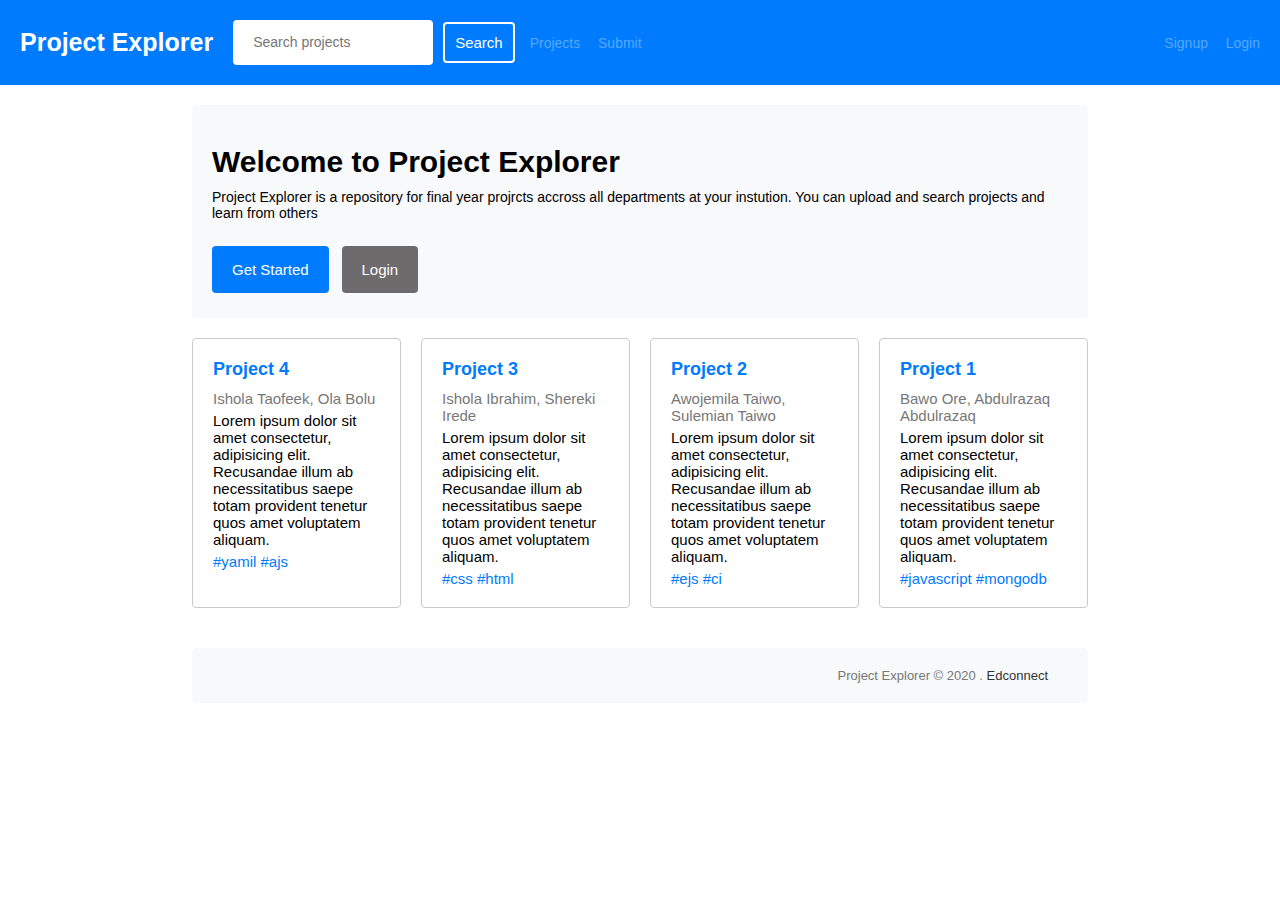
==== app/public/project-explorer/index.html @ 329028b2 "Styled HTML pages for Project Explorer" ====
<!DOCTYPE html>
<html>
    <head>
        <link rel="stylesheet" href="css/style.css">
    </head>
    <body>


        <nav class="nav">
            <h1 class="nav-header white-txt">Project Explorer</h1>

            <form action="#" class="search">
                <input type="text" class="search-input" placeholder="Search projects">
            </form>

            <a href="#" class="search-btn">Search</a>

            <ul class="nav-list">
                <li><a class="nav-link blue-txt" href="search.html">Projects</a></li>
                <li><a class="nav-link blue-txt" href="createproject.html">Submit</a></li>
            </ul>


            <ul class="nav-list right">
                <li><a class="nav-link blue-txt" href="register.html">Signup</a></li>
                <li><a class="nav-link blue-txt" href="login.html">Login</a></li>
            </ul>

        </nav>


        <div class="container container-2">
            <div class="hero">
                <h2 class="heading-2 margin-mid-b">Welcome to Project Explorer</h2>
                <p>Project Explorer is a repository for final year projrcts accross all departments at your instution. You can upload and search projects and learn from others</p>
                
                <a href="#" class="link-btn blue-btn">Get Started</a>
                <a href="#" class="link-btn grey-btn">Login</a>
            </div>
            
            <div class="gallery">

                <div class="item">
                    <h3>Project 4</h3>
                    <p id="name">Ishola Taofeek, Ola Bolu</p>
                    <p id="under">Lorem ipsum dolor sit amet consectetur, adipisicing elit. Recusandae illum ab necessitatibus saepe totam provident tenetur quos amet voluptatem aliquam.</p>
                    <p id='tags'>#yamil   #ajs</p>
                </div>

                <div class="item">
                    <h3>Project 3</h3>
                    <p id="name">Ishola Ibrahim, Shereki Irede</p>
                    <p id="under">Lorem ipsum dolor sit amet consectetur, adipisicing elit. Recusandae illum ab
                        necessitatibus saepe totam provident tenetur quos amet voluptatem aliquam.</p>
                    <p id='tags'>#css #html</p>
                </div>

                <div class="item">
                    <h3>Project 2</h3>
                    <p id="name">Awojemila Taiwo, Sulemian Taiwo</p>
                    <p id="under">Lorem ipsum dolor sit amet consectetur, adipisicing elit. Recusandae illum ab
                        necessitatibus saepe totam provident tenetur quos amet voluptatem aliquam.</p>
                    <p id='tags'>#ejs #ci</p>
                </div>

                <div class="item">
                    <h3>Project 1</h3>
                    <p id="name">Bawo Ore, Abdulrazaq Abdulrazaq</p>
                    <p id="under">Lorem ipsum dolor sit amet consectetur, adipisicing elit. Recusandae illum ab
                        necessitatibus saepe totam provident tenetur quos amet voluptatem aliquam.</p>
                    <p id='tags'>#javascript #mongodb</p>
                </div>

            </div>

            <footer class="main-footer">
                <div class="">
                    <span>Project Explorer &copy; 2020 . </span>
                    <span class="bold">Edconnect</span>
                </div>
            </footer>
            
        </div>

        
    </body>

</html>
---- app/public/project-explorer/css/style.css ----
*,
*::before,
*::after {
    margin: 0;
    padding: 0;
    box-sizing: inherit;
}

html {
    box-sizing: border-box;
    font-size: 62.5%;
}

body {
    font-family: sans-serif;
    font-weight: 400;
    text-rendering: optimizeLegibility;
    
}

.nav {
    display: flex;
    padding: 2rem;
    align-items: center;
    background-color: #007bfe;
}

.search {
    font-family: inherit;
    font-size: inherit;
}

.search-input {
    padding: 1.5rem 2rem;
    border-radius: 4px;
    border: none;
    width: 20rem;
    transition: all .3s;
}

.search-input::placeholder {
    font-size: 1.4rem;
}

.search-input:focus {
    width: 30rem;
    outline: none;
}

.search-btn:link,
.search-btn:visited {
    padding: 1rem 1rem;
    background-color: #007bfe;
    color: #fff;
    border: 2px solid #fff;
    margin-left: 1rem;
    border-radius: 4px;
    font-size: 1.5rem;
    text-decoration: none;
}

.link-btn:link,
.link-btn:visited {
    padding: 1.5rem 2rem;
    color: #fff;
    margin-right: 1rem;
    border-radius: 4px;
    font-size: 1.5rem;
    text-decoration: none;
}

.blue-btn {
    background-color: #007bfe;
}

.grey-btn {
    background-color: #6d6b6b;
}

.white-txt {
    color: #fff;
}

.nav-header {
    font-size: 2.5rem;
    margin-right: 2rem;
}

.nav-header-2 {
    font-size: 1.5rem;
    margin-right: 2rem;
    opacity: .5;
    font-weight: 200;
}

.nav-list {
    list-style: none;
}

.nav-list li {
    display: inline-block;
    margin-left: 1.5rem;
}

.nav-link:link,
.nav-link:visited {
    font-size: 1.4rem;
    text-decoration: none;
    transition: all .2s;
}

.nav-link:hover,
.nav-link:active {
    opacity: .7;
}

.container {
    margin: 0 auto;
    display: grid;
    align-content: center;
    justify-content: center;

    margin-top: 10rem; 
}

.container-2 {
    margin-top: 4rem;
    width: 70%;
    margin: 0 auto;
    margin-top: 2rem;
}


.heading-2 {
    font-size: 3rem;
    margin-bottom: 2rem;
}

#name{
    color: #777;
    font-size: 15px;
    padding-bottom: 5px;
}

#under {
    padding-bottom: 5px;
    font-size: 15px;
}

#tags{
    color: #007bfe;
    font-size: 15px;
}

.login-form {
    display: flex;
    flex-direction: column;
    width: 40vw;
    font-family: inherit;
    margin-bottom: 4rem;

}

.form-group {
    display: flex;
    flex-direction: column;
    margin-bottom: 2rem;
    margin-right: 2rem;
    flex: 1;
}

.form-group-2 {
    flex: 2;
}

.form-group label {
    font-size: 1.5rem;
    margin-bottom: 1rem;
    font-weight: 600;
}

.form-group input, select {
    padding: 1rem;
}

.btn {
    align-self: start;
    padding: 1rem;
    color: #fff;
    background-color: #007bfe;
    border: none;
    border-radius: 3px;
    margin-right: .5rem;
}

.btn-2 {
    padding: 1rem;
    color: #fff;
    background-color: #2980b9;
    border: none;
    border-radius: 3px;
}

.two-row {
    display: flex;
}

.margin-mid-b {
    margin-bottom: 1rem;
}

.margin-mid-t {
    margin-top: 2rem;
}

.hero {
    background-color: #f8f9fa;
    border-radius: 4px;
    padding: 4rem 2rem;
    margin-bottom: 2rem;
}

.hero p {
    font-size: 1.4rem;
    margin-bottom: 4rem;
}

.gallery {
    display: grid;
    grid-template-columns: repeat(4, 1fr);
    grid-gap: 2rem;
}

.item {
    border: 1px solid rgb(202, 202, 202);
    padding: 2rem;
    border-radius: 4px;
}

.item h3 {
    font-size: 1.8rem;
    margin-bottom: 1rem;
    color: #007bfe;
}

.item ul {
    font-size: 1.3rem;
    list-style: none;
}

.project-info {
    margin-bottom: 4rem;
}

.project-info ul {
    display: flex;
    list-style: none;
    font-size: 1.4rem;
    justify-content: space-between;

}

#abstract {
    height: 15rem;
}

.username {
    display: flex;
    align-items: baseline;
}

.username p {
    font-size: 1.4rem;
    margin-left: 1rem;
}

.change {
    margin-bottom: 2rem;
    font-size: 1.4rem;
}

.main-footer {
    background-color: #f8f9fa;
    border-radius: 4px;
    padding: 2rem 4rem;
    margin-top: 4rem;
    display: flex;
    color: #777;
    font-size: 1.3rem;
}

.main-footer div {
    margin-left: auto;
}


.bold {
    color: #333;
}

.right {
    margin-left: auto;
}

.search-bar {
    display: flex;
    align-items: center;
    justify-content: center;

    background-color: #f8f9fa;
    border-radius: 4px;
    padding: 2rem 1rem;
    margin-bottom: 6rem;
}

.search-bar-form {
    display: flex;
    align-items: center;
    justify-content: center;
    margin-right: 1rem;
}


.search-bar-input {
    padding: 1.5rem 2rem;
    border-radius: 4px;
    border: 2px solid #ced3da;
    margin-right: 1rem;
    width: 80rem;
}

.select-label {
    font-family: inherit;
    font-size: 1.2rem;
    background-color: rgb(241, 241, 241);
    border: 2px solid #ced3da;
    padding: 0.8rem 0.8rem;
    border-radius: 4px;
    border-top-right-radius: 0;
    border-bottom-right-radius: 0;
}

#box-search {
    margin-left: -.3rem;
    border: 2px solid #ced3da;
    padding: 1.3rem 1.3rem;
    border-radius: 4px;
    border-top-left-radius: 0;
    border-bottom-left-radius: 0;
}

.heading-3 {
    font-size: 2rem;
    margin-bottom: 2rem;
}

.container-4 {
    width: 60%;
    margin: 0 auto;
    margin-top: 4rem;
}

.container-3 {
    margin: 0 auto;
    width: 80%;
    margin-top: 10rem;
}

.heading-bottom-border {
    padding-bottom: 2rem;
    border-bottom: 1px solid #ced3da;
}


.table {
    display: grid;
    grid-template-columns: repeat(2, 1fr);
    grid-gap: 4rem;
}

.content {
    font-size: 1.4rem;
    
}

.table-2 {
    display: grid;
    grid-template-rows: repeat(4, 1fr);
    margin-bottom: 2rem;
}

.table-2 div {
    padding: 2rem 1rem;
    border: 1px solid #ced3da;
}

.author, .file {
    background-color: rgb(241, 241, 241);
    font-weight: bold;
}

.tag {
    background-color: rgb(241, 241, 241);
    color: #007bfe;
}

.table-3 {
    display: grid;
    grid-template-rows: repeat(2, 1fr);
}

.table-3 div {
    padding: 2rem 1rem;
    border: 1px solid #ced3da;
}

.status {
    text-align: center;
    
}

.blue-txt {
    color: #56a8ff;
}

.file-bar-input {
    padding: 1.5rem 2rem;
    border-radius: 4px;
    border: 2px solid #ced3da;
    width: 80rem;
}

#file-search {
    margin-left: -.3rem;
    border: 2px solid #ced3da;
    padding: 1.5rem 2rem;
    border-radius: 4px;
    border-top-left-radius: 0;
    border-bottom-left-radius: 0;
}
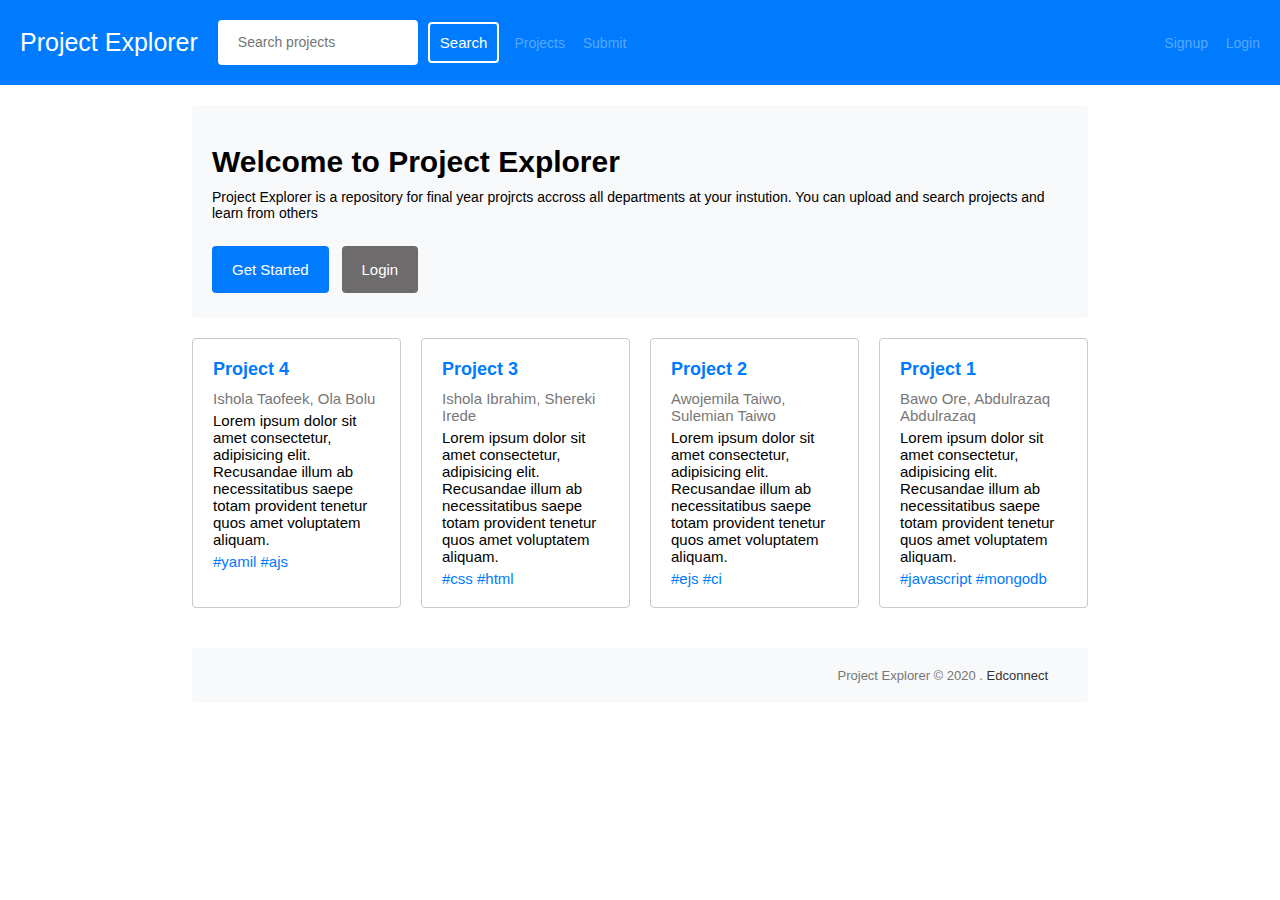
==== commit c0b4f22f: "Styled HTML pages for Project Explorer" ====
--- a/app/public/project-explorer/index.html
+++ b/app/public/project-explorer/index.html
@@ -7,7 +7,7 @@
 
 
         <nav class="nav">
-            <h1 class="nav-header white-txt">Project Explorer</h1>
+             <a class="nav-header white-txt" href="index.html">Project Explorer</a>
 
             <form action="#" class="search">
                 <input type="text" class="search-input" placeholder="Search projects">
--- a/app/public/project-explorer/css/style.css
+++ b/app/public/project-explorer/css/style.css
@@ -84,6 +84,7 @@
 .nav-header {
     font-size: 2.5rem;
     margin-right: 2rem;
+    text-decoration: none;
 }
 
 .nav-header-2 {
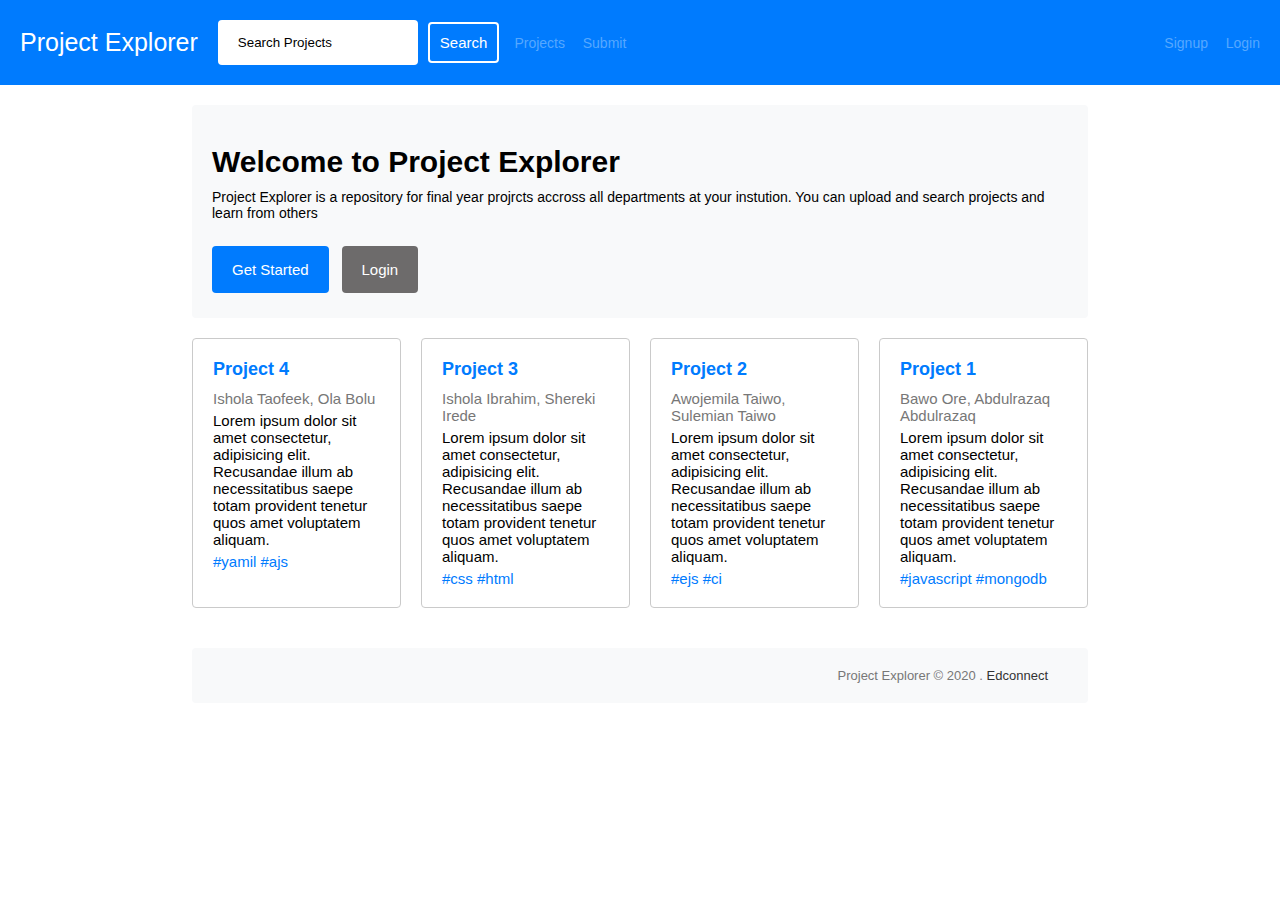
==== commit f3f29955: "Styled HTML pages for Project Explorer" ====
--- a/app/public/project-explorer/index.html
+++ b/app/public/project-explorer/index.html
@@ -10,7 +10,7 @@
              <a class="nav-header white-txt" href="index.html">Project Explorer</a>
 
             <form action="#" class="search">
-                <input type="text" class="search-input" placeholder="Search projects">
+                <input type="text" class="search-input" placeholder="Search Projects" value="Search Projects">
             </form>
 
             <a href="#" class="search-btn">Search</a>
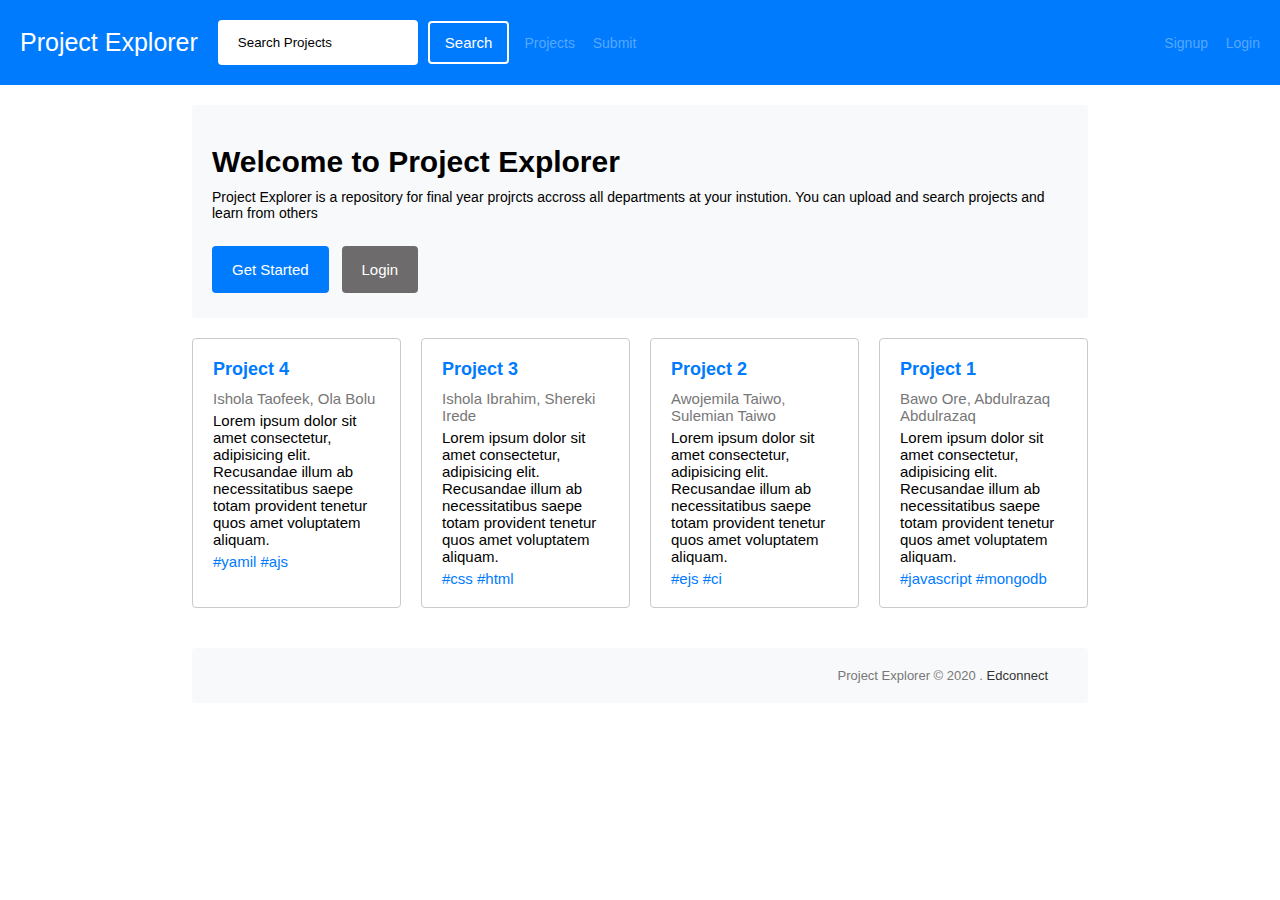
==== commit 837903d2: "Styled HTML pages for Project Explorer" ====
--- a/app/public/project-explorer/index.html
+++ b/app/public/project-explorer/index.html
@@ -1,7 +1,7 @@
 <!DOCTYPE html>
 <html>
     <head>
-        <link rel="stylesheet" href="css/style.css">
+        <link rel="stylesheet" type="text/css" href="css/style.css">
     </head>
     <body>
 
@@ -13,7 +13,7 @@
                 <input type="text" class="search-input" placeholder="Search Projects" value="Search Projects">
             </form>
 
-            <a href="#" class="search-btn">Search</a>
+           <input type="submit" class="button" value="Search">
 
             <ul class="nav-list">
                 <li><a class="nav-link blue-txt" href="search.html">Projects</a></li>
--- a/app/public/project-explorer/css/style.css
+++ b/app/public/project-explorer/css/style.css
@@ -47,15 +47,15 @@
     outline: none;
 }
 
-.search-btn:link,
-.search-btn:visited {
-    padding: 1rem 1rem;
+.button {
     background-color: #007bfe;
-    color: #fff;
     border: 2px solid #fff;
     margin-left: 1rem;
     border-radius: 4px;
     font-size: 1.5rem;
+    color: white;
+    padding: 11px 15px;
+    text-align: center;
     text-decoration: none;
 }
 
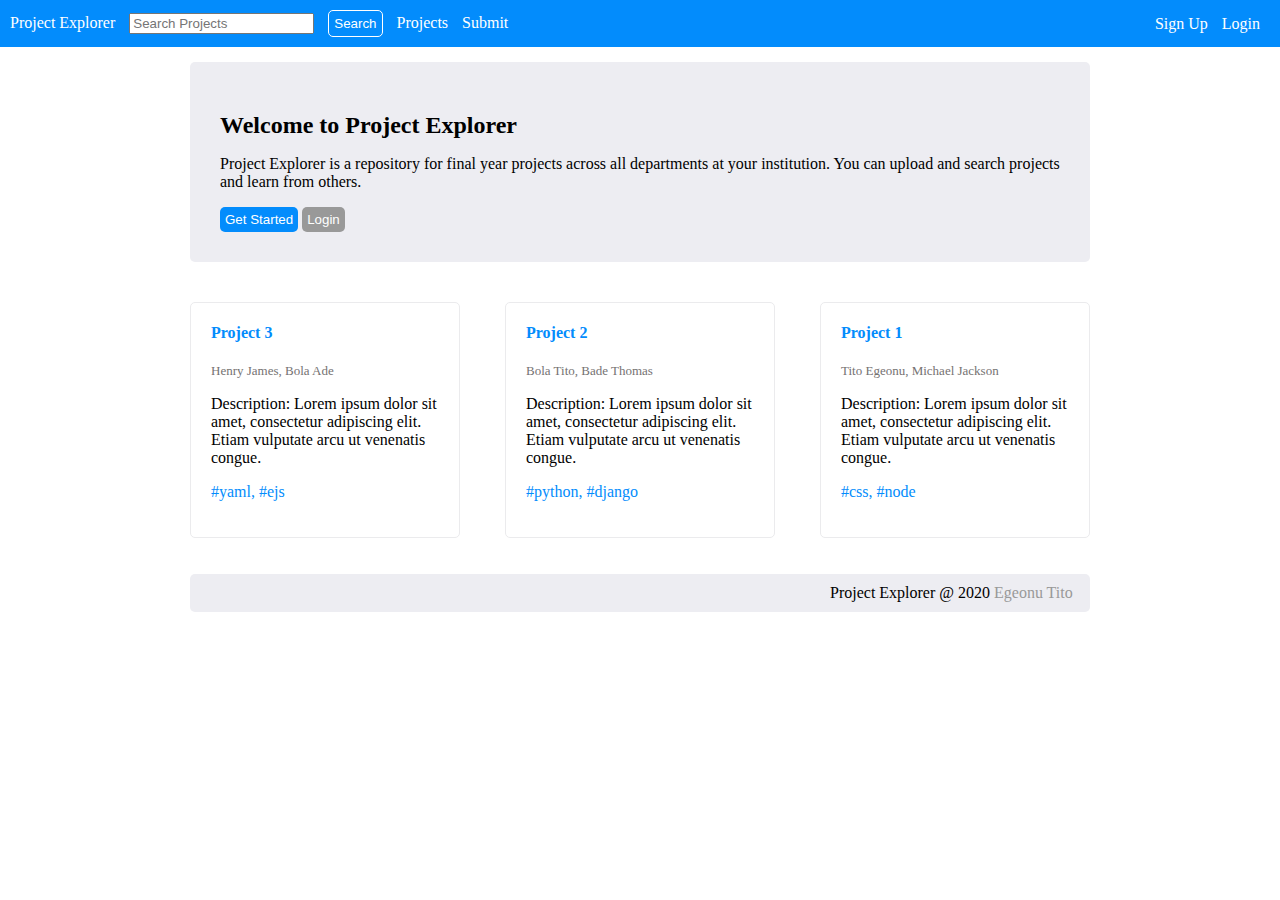
==== commit 02d692f0: "Styled HTML pages for Project Explorer" ====
--- a/app/public/project-explorer/index.html
+++ b/app/public/project-explorer/index.html
@@ -1,88 +1,80 @@
 <!DOCTYPE html>
 <html>
-    <head>
-        <link rel="stylesheet" type="text/css" href="css/style.css">
-    </head>
-    <body>
+<head>
+	<title>Home Page</title>
+	<link rel="stylesheet" href="css/style.css">
+
+</head>
+<body>
+	<nav>
+		<div class="nav-left">
+			<a href="index.html">Project Explorer</a> 
+
+			<input id="search_term" type="text" placeholder="Search Projects"/>
+			<button id="search-btn" class="btn-major" type="button">Search</button>
+
+			<a href="search.html">Projects</a> 
+			<a href="createProject.html">Submit</a> 
+		</div>
+
+		<div class="nav-right">
+			<a href="register.html">Sign Up</a>
+		
+			<a href="login.html">Login</a> 
+
+		</div>
+		
+	</nav>
+
+	<main class="main-home">
+		<section id="special-border">
+			<h2>Welcome to Project Explorer</h2>
+			<p>
+				Project Explorer is a repository for final year projects across all departments at your institution. You can upload and search projects and learn from others.
+			</p>
+			<button class="btn-major" type="button">Get Started</button>
+			<button class="btn-minor" type="button">Login</button>
+
+		</section>
+
+		<section class="project-list">
+			<div>
+				<h4> Project 3</h4>
+				<p id="authors">Henry James, Bola Ade</p>
+				<p>Description: Lorem ipsum dolor sit amet, consectetur adipiscing elit. Etiam vulputate arcu ut venenatis congue. </p>
+
+				<p id="tags">#yaml,     #ejs </p>
+
+				
+			</div>
+			
+			<div>
+				<h4> Project 2</h4>
+				<p id="authors">Bola Tito, Bade Thomas</p>
+				<p>Description: Lorem ipsum dolor sit amet, consectetur adipiscing elit. Etiam vulputate arcu ut venenatis congue. </p>
+
+				<p id="tags">#python,     #django </p>			
+			</div>
+			
+			<div>
+				<h4> Project 1</h4>
+				<p id="authors">Tito Egeonu, Michael Jackson</p>
+				<p>Description: Lorem ipsum dolor sit amet, consectetur adipiscing elit. Etiam vulputate arcu ut venenatis congue. </p>
+
+				<p id="tags">#css,     #node </p>
+			</div>
+			
+		</section>
 
 
-        <nav class="nav">
-             <a class="nav-header white-txt" href="index.html">Project Explorer</a>
-
-            <form action="#" class="search">
-                <input type="text" class="search-input" placeholder="Search Projects" value="Search Projects">
-            </form>
-
-           <input type="submit" class="button" value="Search">
-
-            <ul class="nav-list">
-                <li><a class="nav-link blue-txt" href="search.html">Projects</a></li>
-                <li><a class="nav-link blue-txt" href="createproject.html">Submit</a></li>
-            </ul>
 
 
-            <ul class="nav-list right">
-                <li><a class="nav-link blue-txt" href="register.html">Signup</a></li>
-                <li><a class="nav-link blue-txt" href="login.html">Login</a></li>
-            </ul>
+	</main>
 
-        </nav>
+	<footer>
+	  	<p>Project Explorer @ 2020 <a href="mailto:teetoegeonu@gmail.com">Egeonu Tito</a></p>
+	</footer>
 
-
-        <div class="container container-2">
-            <div class="hero">
-                <h2 class="heading-2 margin-mid-b">Welcome to Project Explorer</h2>
-                <p>Project Explorer is a repository for final year projrcts accross all departments at your instution. You can upload and search projects and learn from others</p>
-                
-                <a href="#" class="link-btn blue-btn">Get Started</a>
-                <a href="#" class="link-btn grey-btn">Login</a>
-            </div>
-            
-            <div class="gallery">
-
-                <div class="item">
-                    <h3>Project 4</h3>
-                    <p id="name">Ishola Taofeek, Ola Bolu</p>
-                    <p id="under">Lorem ipsum dolor sit amet consectetur, adipisicing elit. Recusandae illum ab necessitatibus saepe totam provident tenetur quos amet voluptatem aliquam.</p>
-                    <p id='tags'>#yamil   #ajs</p>
-                </div>
-
-                <div class="item">
-                    <h3>Project 3</h3>
-                    <p id="name">Ishola Ibrahim, Shereki Irede</p>
-                    <p id="under">Lorem ipsum dolor sit amet consectetur, adipisicing elit. Recusandae illum ab
-                        necessitatibus saepe totam provident tenetur quos amet voluptatem aliquam.</p>
-                    <p id='tags'>#css #html</p>
-                </div>
-
-                <div class="item">
-                    <h3>Project 2</h3>
-                    <p id="name">Awojemila Taiwo, Sulemian Taiwo</p>
-                    <p id="under">Lorem ipsum dolor sit amet consectetur, adipisicing elit. Recusandae illum ab
-                        necessitatibus saepe totam provident tenetur quos amet voluptatem aliquam.</p>
-                    <p id='tags'>#ejs #ci</p>
-                </div>
-
-                <div class="item">
-                    <h3>Project 1</h3>
-                    <p id="name">Bawo Ore, Abdulrazaq Abdulrazaq</p>
-                    <p id="under">Lorem ipsum dolor sit amet consectetur, adipisicing elit. Recusandae illum ab
-                        necessitatibus saepe totam provident tenetur quos amet voluptatem aliquam.</p>
-                    <p id='tags'>#javascript #mongodb</p>
-                </div>
-
-            </div>
-
-            <footer class="main-footer">
-                <div class="">
-                    <span>Project Explorer &copy; 2020 . </span>
-                    <span class="bold">Edconnect</span>
-                </div>
-            </footer>
-            
-        </div>
-
-        
-    </body>
-
+	
+</body>
 </html>--- a/app/public/project-explorer/css/style.css
+++ b/app/public/project-explorer/css/style.css
@@ -1,441 +1,370 @@
-*,
-*::before,
-*::after {
-    margin: 0;
-    padding: 0;
-    box-sizing: inherit;
-}
-
-html {
-    box-sizing: border-box;
-    font-size: 62.5%;
-}
-
 body {
-    font-family: sans-serif;
-    font-weight: 400;
-    text-rendering: optimizeLegibility;
-    
-}
-
-.nav {
-    display: flex;
-    padding: 2rem;
-    align-items: center;
-    background-color: #007bfe;
-}
-
-.search {
-    font-family: inherit;
-    font-size: inherit;
-}
-
-.search-input {
-    padding: 1.5rem 2rem;
-    border-radius: 4px;
-    border: none;
-    width: 20rem;
-    transition: all .3s;
-}
-
-.search-input::placeholder {
-    font-size: 1.4rem;
-}
-
-.search-input:focus {
-    width: 30rem;
-    outline: none;
-}
-
-.button {
-    background-color: #007bfe;
-    border: 2px solid #fff;
-    margin-left: 1rem;
-    border-radius: 4px;
-    font-size: 1.5rem;
-    color: white;
-    padding: 11px 15px;
-    text-align: center;
-    text-decoration: none;
-}
-
-.link-btn:link,
-.link-btn:visited {
-    padding: 1.5rem 2rem;
-    color: #fff;
-    margin-right: 1rem;
-    border-radius: 4px;
-    font-size: 1.5rem;
-    text-decoration: none;
-}
-
-.blue-btn {
-    background-color: #007bfe;
-}
-
-.grey-btn {
-    background-color: #6d6b6b;
-}
-
-.white-txt {
-    color: #fff;
-}
-
-.nav-header {
-    font-size: 2.5rem;
-    margin-right: 2rem;
-    text-decoration: none;
-}
-
-.nav-header-2 {
-    font-size: 1.5rem;
-    margin-right: 2rem;
-    opacity: .5;
-    font-weight: 200;
-}
-
-.nav-list {
-    list-style: none;
-}
-
-.nav-list li {
-    display: inline-block;
-    margin-left: 1.5rem;
-}
-
-.nav-link:link,
-.nav-link:visited {
-    font-size: 1.4rem;
-    text-decoration: none;
-    transition: all .2s;
-}
-
-.nav-link:hover,
-.nav-link:active {
-    opacity: .7;
+	margin-top: 0px;
+	margin-left: 0px;
+	margin-right: 0px;
+}
+
+nav {
+	padding: 10px;
+	background-color: rgb(3, 140, 252);
+	display: flex;
+	align-items: center;
+
+}
+
+nav a {
+	color: white;
+	text-decoration: none;
+	margin-right: 10px;
+}
+
+nav input {
+	margin-right: 10px;
+}
+
+nav button {
+	margin-right: 10px;
+}
+
+nav span{
+	color: white;
+	margin-right: 20px;
+}
+
+footer {
+	background-color: rgb(237, 237, 242);
+	border-radius: 5px;
+	max-width: 900px;
+	margin: auto;
+}
+
+footer p {
+	margin-left: 70%;
+	padding: 10px;
+}
+
+footer a {
+	text-decoration: none;
+	color: rgb(153, 153, 153);
+}
+
+
+h4 {
+	color: rgb(3, 140, 252);
+}
+
+h3 {
+	margin-bottom: 10px;
+}
+
+h2 {
+	margin-bottom: 0px;
+}
+
+.profile-header {
+	border:none;
+}
+
+.search-header {
+	border:none;
+}
+
+.project-header {
+	border:none;
+}
+
+header { 
+	border-bottom: 1px solid rgb(237, 237, 242);
+	margin-bottom: 20px;
+}
+
+header > h2 { 
+	display: inline-block; 
+}
+
+header > h3 { 
+	display: inline-block; 
+	margin-bottom: 0px;
+}
+
+header span { 
+	margin-left: 10px; 
+	color:rgb(153, 153, 153);
+
+}
+
+section {
+	margin-bottom: 30px;
+}
+
+
+.nav-left {
+	flex: 0.7;
+}
+
+.nav-right {
+	flex: 0.3;
+	justify-content: flex-end;
+	text-align: right;
+}
+
+.main-home {
+	max-width: 900px;
+	margin: auto;
+}
+
+.main-login {
+	max-width: 500px;
+	margin: auto;
+}
+
+.main-create-project {
+	max-width: 500px;
+	margin: auto;
+}
+
+.main-edit-project {
+	max-width: 900px;
+	margin: auto;
+}
+
+.main-view-project {
+	max-width: 900px;
+	margin: auto;
+}
+
+.main-register {
+	max-width: 700px;
+	margin: auto;
+}
+
+.main-profile {
+	max-width: 900px;
+	margin: auto;
+}
+
+.main-search {
+	max-width: 900px;
+	margin: auto;
+}
+
+#special-border {
+	background-color: rgb(237, 237, 242);
+	padding: 30px;
+	margin-top: 15px;
+	border-radius: 5px;
+
+}
+
+.btn-major {
+	color: white;
+	background-color: rgb(3, 140, 252);
+	border: none;
+	padding: 5px;
+	border-radius: 5px;
+}
+
+#search-btn {
+	border: 1px solid white;
+	border-radius: 5px;
+	padding: 5px;
+
+}
+
+#search-btn-larger {
+	height: 40px;
+	width: 60px;
+}
+
+.btn-minor {
+	color: white;
+	background-color: rgb(153, 153, 153);
+	border:none;
+	border-radius: 5px;
+	padding: 5px;
+}
+
+.project-list {
+	margin: 40px auto 0 auto;
+}
+
+.project-list > div {
+	flex-basis: 30%;
+	box-sizing: border-box;
+	border: 1px solid rgb(235, 235, 237);
+	padding: 20px;
+	padding-top: 0px;
+	margin-bottom: 20px;
+	border-radius: 5px;
+}
+
+.page-split {
+	margin: 40px auto 0 auto;
+}
+
+.page-split > div {
+	flex-basis: 48%;
+
+}
+
+.form-row {
+	padding: 10px 0;
+	display: flex;
+	justify-content: space-between
+}
+
+.form-row-label {
+	display: flex;
+}
+
+.form-row input {
+	flex: 1;	
+	margin-right: 10px;
+}
+
+
+.form-row select {
+	flex: 1;	
+	margin-right: 10px;
+
+}
+
+.form-row textarea {
+	flex: 1;	
+	margin-right: 10px;
+
+}
+
+.form-col {
+	flex: 1;
+	display: flex;
+}
+
+#tags {
+	color: rgb(3, 140, 252);
+}
+
+#authors {
+	color: rgb(117, 114, 114);
+	font-size: 13px;
+}
+
+.profile-sub-header {
+	display: flex;
+}
+
+.profile-sub-header div {
+	flex:1;
+}
+
+.form-width {
+	max-width: 700px;
+	margin: auto;
+}
+
+.search-row {
+	padding: 10px 0;
+	display: flex;
+}
+
+.search-row input {
+	flex: 1;
+	margin-right: 10px;
+}
+
+.search-row select {
+	flex: 1;
+	height: 100%;
+}
+
+.search-col-1 {
+	flex: 0.65;
+	display: flex;
+}
+
+.search-col-2 {
+	flex: 0.35;
+	display: flex;
 }
 
 .container {
-    margin: 0 auto;
-    display: grid;
-    align-content: center;
-    justify-content: center;
-
-    margin-top: 10rem; 
-}
-
-.container-2 {
-    margin-top: 4rem;
-    width: 70%;
-    margin: 0 auto;
-    margin-top: 2rem;
-}
-
-
-.heading-2 {
-    font-size: 3rem;
-    margin-bottom: 2rem;
-}
-
-#name{
-    color: #777;
-    font-size: 15px;
-    padding-bottom: 5px;
-}
-
-#under {
-    padding-bottom: 5px;
-    font-size: 15px;
-}
-
-#tags{
-    color: #007bfe;
-    font-size: 15px;
-}
-
-.login-form {
-    display: flex;
-    flex-direction: column;
-    width: 40vw;
-    font-family: inherit;
-    margin-bottom: 4rem;
-
-}
-
-.form-group {
-    display: flex;
-    flex-direction: column;
-    margin-bottom: 2rem;
-    margin-right: 2rem;
-    flex: 1;
-}
-
-.form-group-2 {
-    flex: 2;
-}
-
-.form-group label {
-    font-size: 1.5rem;
-    margin-bottom: 1rem;
-    font-weight: 600;
-}
-
-.form-group input, select {
-    padding: 1rem;
-}
-
-.btn {
-    align-self: start;
-    padding: 1rem;
-    color: #fff;
-    background-color: #007bfe;
-    border: none;
-    border-radius: 3px;
-    margin-right: .5rem;
-}
-
-.btn-2 {
-    padding: 1rem;
-    color: #fff;
-    background-color: #2980b9;
-    border: none;
-    border-radius: 3px;
-}
-
-.two-row {
-    display: flex;
-}
-
-.margin-mid-b {
-    margin-bottom: 1rem;
-}
-
-.margin-mid-t {
-    margin-top: 2rem;
-}
-
-.hero {
-    background-color: #f8f9fa;
-    border-radius: 4px;
-    padding: 4rem 2rem;
-    margin-bottom: 2rem;
-}
-
-.hero p {
-    font-size: 1.4rem;
-    margin-bottom: 4rem;
-}
-
-.gallery {
-    display: grid;
-    grid-template-columns: repeat(4, 1fr);
-    grid-gap: 2rem;
-}
-
-.item {
-    border: 1px solid rgb(202, 202, 202);
-    padding: 2rem;
-    border-radius: 4px;
-}
-
-.item h3 {
-    font-size: 1.8rem;
-    margin-bottom: 1rem;
-    color: #007bfe;
-}
-
-.item ul {
-    font-size: 1.3rem;
-    list-style: none;
-}
-
-.project-info {
-    margin-bottom: 4rem;
-}
-
-.project-info ul {
-    display: flex;
-    list-style: none;
-    font-size: 1.4rem;
-    justify-content: space-between;
-
-}
-
-#abstract {
-    height: 15rem;
-}
-
-.username {
-    display: flex;
-    align-items: baseline;
-}
-
-.username p {
-    font-size: 1.4rem;
-    margin-left: 1rem;
-}
-
-.change {
-    margin-bottom: 2rem;
-    font-size: 1.4rem;
-}
-
-.main-footer {
-    background-color: #f8f9fa;
-    border-radius: 4px;
-    padding: 2rem 4rem;
-    margin-top: 4rem;
-    display: flex;
-    color: #777;
-    font-size: 1.3rem;
-}
-
-.main-footer div {
-    margin-left: auto;
-}
-
-
-.bold {
-    color: #333;
-}
-
-.right {
-    margin-left: auto;
-}
-
-.search-bar {
-    display: flex;
-    align-items: center;
-    justify-content: center;
-
-    background-color: #f8f9fa;
-    border-radius: 4px;
-    padding: 2rem 1rem;
-    margin-bottom: 6rem;
-}
-
-.search-bar-form {
-    display: flex;
-    align-items: center;
-    justify-content: center;
-    margin-right: 1rem;
-}
-
-
-.search-bar-input {
-    padding: 1.5rem 2rem;
-    border-radius: 4px;
-    border: 2px solid #ced3da;
-    margin-right: 1rem;
-    width: 80rem;
-}
-
-.select-label {
-    font-family: inherit;
-    font-size: 1.2rem;
-    background-color: rgb(241, 241, 241);
-    border: 2px solid #ced3da;
-    padding: 0.8rem 0.8rem;
-    border-radius: 4px;
-    border-top-right-radius: 0;
-    border-bottom-right-radius: 0;
-}
-
-#box-search {
-    margin-left: -.3rem;
-    border: 2px solid #ced3da;
-    padding: 1.3rem 1.3rem;
-    border-radius: 4px;
-    border-top-left-radius: 0;
-    border-bottom-left-radius: 0;
-}
-
-.heading-3 {
-    font-size: 2rem;
-    margin-bottom: 2rem;
-}
-
-.container-4 {
-    width: 60%;
-    margin: 0 auto;
-    margin-top: 4rem;
-}
-
-.container-3 {
-    margin: 0 auto;
-    width: 80%;
-    margin-top: 10rem;
-}
-
-.heading-bottom-border {
-    padding-bottom: 2rem;
-    border-bottom: 1px solid #ced3da;
-}
-
-
-.table {
-    display: grid;
-    grid-template-columns: repeat(2, 1fr);
-    grid-gap: 4rem;
-}
-
-.content {
-    font-size: 1.4rem;
-    
-}
-
-.table-2 {
-    display: grid;
-    grid-template-rows: repeat(4, 1fr);
-    margin-bottom: 2rem;
-}
-
-.table-2 div {
-    padding: 2rem 1rem;
-    border: 1px solid #ced3da;
-}
-
-.author, .file {
-    background-color: rgb(241, 241, 241);
-    font-weight: bold;
-}
-
-.tag {
-    background-color: rgb(241, 241, 241);
-    color: #007bfe;
-}
-
-.table-3 {
-    display: grid;
-    grid-template-rows: repeat(2, 1fr);
-}
-
-.table-3 div {
-    padding: 2rem 1rem;
-    border: 1px solid #ced3da;
-}
-
-.status {
-    text-align: center;
-    
-}
-
-.blue-txt {
-    color: #56a8ff;
-}
-
-.file-bar-input {
-    padding: 1.5rem 2rem;
-    border-radius: 4px;
-    border: 2px solid #ced3da;
-    width: 80rem;
-}
-
-#file-search {
-    margin-left: -.3rem;
-    border: 2px solid #ced3da;
-    padding: 1.5rem 2rem;
-    border-radius: 4px;
-    border-top-left-radius: 0;
-    border-bottom-left-radius: 0;
-}+	border: 1px solid rgb(153, 153, 153);
+	display: flex;
+	margin-right: 10px;
+	border-radius: 5px;
+	height: 40px;
+}
+
+#search-criteria-label {
+	width: 70px;
+	border-right: 1px solid rgb(153, 153, 153);
+	padding: 10px;
+}
+
+.container > input {
+	flex: 0.8;
+}
+
+.container > button {
+	flex: 0.2;
+}
+
+#browse {
+	height: 23px;
+
+}
+
+.project-files {
+	border-top: 1px solid rgb(237, 237, 242);
+	margin-top: 10px;
+}
+
+.project-file-container {
+	border: 1px solid rgb(237, 237, 242);
+	border-radius: 5px;
+	margin-top: 10px;
+}
+
+.project-file-header {
+	background-color: rgb(237, 237, 242);
+	border-bottom: 1px solid rgb(153, 153, 153);
+	height: 20px;
+	padding: 10px;
+}
+
+.project-file-header h3 {
+	margin: 0px;
+}
+
+.project-file-footer {
+	background-color: rgb(237, 237, 242);
+	height: 10px;
+	padding: 10px;
+}
+
+.uploaded-files {
+	text-align: center;
+	padding: 30px;
+}
+
+.project-author-name {
+	border-bottom: 1px solid rgb(153, 153, 153);
+	padding: 10px;
+}
+
+
+@media (min-width: 900px) {
+	.project-list {
+		display: flex;
+		justify-content: space-between;
+	}
+
+	#project-btn {
+		margin-left: 60%;
+	}
+
+	.page-split {
+		display: flex;
+		justify-content: space-between;
+	}
+}
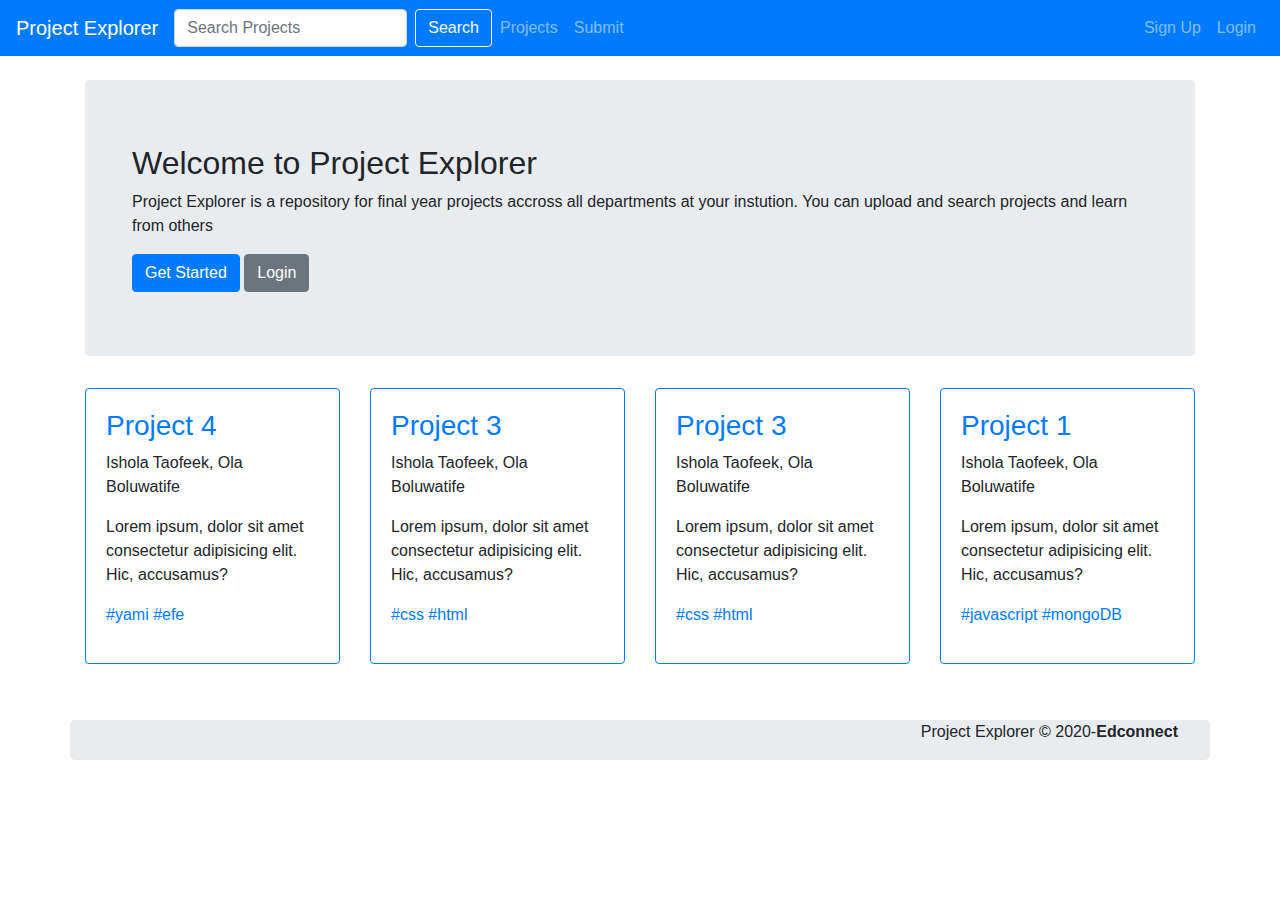
==== commit b91c92c4: "Styled HTML pages for Project Explorer in Bootstrap" ====
--- a/app/public/project-explorer/index.html
+++ b/app/public/project-explorer/index.html
@@ -1,80 +1,114 @@
 <!DOCTYPE html>
 <html>
-<head>
-	<title>Home Page</title>
-	<link rel="stylesheet" href="css/style.css">
+    <head>
+           <link rel="stylesheet" href="css/bootstrap.min.css">
+           <link rel="stylesheet" href="css/style.css">
+    </head>
+    <body>
+			<nav class="navbar navbar-expand-md navbar-dark navbar-static-top bg-primary">
+				<a class="navbar-brand" href="index.html">Project Explorer</a>
+				<button class="navbar-toggler" type="button" data-toggle="collapse" data-target="#navbarsExampleDefault"
+					aria-controls="navbarsExampleDefault" aria-expanded="false" aria-label="Toggle navigation">
+					<span class="navbar-toggler-icon"></span>
+				</button>
+			
+				<div class="collapse navbar-collapse" id="navbarsExampleDefault">
+					<form class="form-inline my-2 my-lg-0" name="prp">
+						<input id="search_term" class="form-control mr-sm-2" type="text" placeholder="Search Projects" />
+						<button id="search-btn" class="btn btn-outline-light my-2 my-sm-0" type="submit">Search</button>
+					</form>
+			
+					<ul class="navbar-nav mr-auto">
+						<li class="nav-item">
+							<a class="nav-link" href="search.html">Projects</a>
+						</li>
+						<li class="nav-item">
+							<a class="nav-link" href="createProject.html">Submit</a>
+						<li>
+					</ul>
+			
+					<ul class="navbar-nav float-right">
+						<li class="nav-item">
+							<a class="nav-link" href="register.html">Sign Up</a>
+						<li>
+						<li class="nav-item">
+							<a class="nav-link" href="login.html">Login</a>
+						<li>
+					</ul>
+				</div>
+			</nav>
+        
+            
+                <div id='main' class="container rounded mt-4">
+					<div class="jumbotron">
+                            <div class="container">
+                                <h2>Welcome to Project Explorer</h2>
+                                <p>Project Explorer is a repository for final year projects accross all departments at
+                                    your
+                                    instution. You can upload and search projects and learn from others</p>
+                                <button class="btn btn-primary" type="submit">Get Started</button>
+                                <button class="btn btn-secondary" type="submit">Login</button>
+                            </div>
+                        </div>
+                    </div>
+                </div>
+            
+        
 
-</head>
-<body>
-	<nav>
-		<div class="nav-left">
-			<a href="index.html">Project Explorer</a> 
+        
+            <div class="container mt-4">
+                <div class="row">
+                    <div class="col-md-3 col-sm-6">
+                        <div class="card text-center border-primary">
+                            <div class="card-body text-left">
+                                <h3 class="text-primary">Project 4</h3>
+                                <p>Ishola Taofeek, Ola Boluwatife</p>
+                                <p>Lorem ipsum, dolor sit amet consectetur adipisicing elit. Hic, accusamus?</p>
+                                <p class="text-primary">#yami #efe</p>
+                            </div>
+                        </div>
+                    </div>
+                    <div class="col-md-3 col-sm-6">
+                        <div class="card text-center border-primary">
+                            <div class="card-body text-left">
+                                <h3 class="text-primary">Project 3</h3>
+                                <p>Ishola Taofeek, Ola Boluwatife</p>
+                                <p>Lorem ipsum, dolor sit amet consectetur adipisicing elit. Hic, accusamus?</p>
+                                <p class="text-primary">#css #html</p>
+                            </div>
+                        </div>
+                    </div>
+                     <div class="col-md-3 col-sm-6">
+                         <div class="card text-center border-primary">
+                             <div class="card-body text-left">
+                                 <h3 class="text-primary">Project 3</h3>
+                                 <p>Ishola Taofeek, Ola Boluwatife</p>
+                                 <p>Lorem ipsum, dolor sit amet consectetur adipisicing elit. Hic, accusamus?</p>
+                                 <p class="text-primary">#css #html</p>
+                             </div>
+                         </div>
+                     </div>
+                    <div class="col-md-3 col-sm-6">
+                        <div class="card text-center border-primary">
+                            <div class="card-body text-left">
+                                <h3 class="text-primary">Project 1</h3>
+                                <p>Ishola Taofeek, Ola Boluwatife</p>
+                                <p>Lorem ipsum, dolor sit amet consectetur adipisicing elit. Hic, accusamus?</p>
+                                <p class="text-primary">#javascript #mongoDB</p>
+                            </div>
+                        </div>
+                    </div>
+                </div>
+            </div>
 
-			<input id="search_term" type="text" placeholder="Search Projects"/>
-			<button id="search-btn" class="btn-major" type="button">Search</button>
+       
+        <div class="container pt-2 mt-5 ">
+            <div class="row">
+                <div class="col-sm-12 jumbotron" id="footer-jumbotron">
+                    <p class="float-sm-right">Project Explorer <span>&#169;</span> 2020-<b>Edconnect</b></p>
+                </div>
+            </div>
+        </div>
+    </body>
 
-			<a href="search.html">Projects</a> 
-			<a href="createProject.html">Submit</a> 
-		</div>
-
-		<div class="nav-right">
-			<a href="register.html">Sign Up</a>
-		
-			<a href="login.html">Login</a> 
-
-		</div>
-		
-	</nav>
-
-	<main class="main-home">
-		<section id="special-border">
-			<h2>Welcome to Project Explorer</h2>
-			<p>
-				Project Explorer is a repository for final year projects across all departments at your institution. You can upload and search projects and learn from others.
-			</p>
-			<button class="btn-major" type="button">Get Started</button>
-			<button class="btn-minor" type="button">Login</button>
-
-		</section>
-
-		<section class="project-list">
-			<div>
-				<h4> Project 3</h4>
-				<p id="authors">Henry James, Bola Ade</p>
-				<p>Description: Lorem ipsum dolor sit amet, consectetur adipiscing elit. Etiam vulputate arcu ut venenatis congue. </p>
-
-				<p id="tags">#yaml,     #ejs </p>
-
-				
-			</div>
-			
-			<div>
-				<h4> Project 2</h4>
-				<p id="authors">Bola Tito, Bade Thomas</p>
-				<p>Description: Lorem ipsum dolor sit amet, consectetur adipiscing elit. Etiam vulputate arcu ut venenatis congue. </p>
-
-				<p id="tags">#python,     #django </p>			
-			</div>
-			
-			<div>
-				<h4> Project 1</h4>
-				<p id="authors">Tito Egeonu, Michael Jackson</p>
-				<p>Description: Lorem ipsum dolor sit amet, consectetur adipiscing elit. Etiam vulputate arcu ut venenatis congue. </p>
-
-				<p id="tags">#css,     #node </p>
-			</div>
-			
-		</section>
-
-
-
-
-	</main>
-
-	<footer>
-	  	<p>Project Explorer @ 2020 <a href="mailto:teetoegeonu@gmail.com">Egeonu Tito</a></p>
-	</footer>
-
-	
-</body>
 </html>--- a/app/public/project-explorer/css/style.css
+++ b/app/public/project-explorer/css/style.css
@@ -1,370 +1,25 @@
-body {
-	margin-top: 0px;
-	margin-left: 0px;
-	margin-right: 0px;
+
+#fast{
+    width: 60%;
+    margin: auto;
+    margin-top: 5%;
 }
 
-nav {
-	padding: 10px;
-	background-color: rgb(3, 140, 252);
-	display: flex;
-	align-items: center;
-
+hr {
+    margin-top: 1rem;
+    margin-bottom: 1rem;
+    border: 0;
+    border-top: 1px solid rgba(0, 0, 0, 0.1);
+}
+#inline-header {
+    margin-bottom: 10px;
 }
 
-nav a {
-	color: white;
-	text-decoration: none;
-	margin-right: 10px;
+#special-jumbotron {
+    padding-top: 20px;
+    padding-bottom: 20px;
 }
-
-nav input {
-	margin-right: 10px;
+#footer-jumbotron {
+    padding-top: 0px;
+    padding-bottom: 0px;
 }
-
-nav button {
-	margin-right: 10px;
-}
-
-nav span{
-	color: white;
-	margin-right: 20px;
-}
-
-footer {
-	background-color: rgb(237, 237, 242);
-	border-radius: 5px;
-	max-width: 900px;
-	margin: auto;
-}
-
-footer p {
-	margin-left: 70%;
-	padding: 10px;
-}
-
-footer a {
-	text-decoration: none;
-	color: rgb(153, 153, 153);
-}
-
-
-h4 {
-	color: rgb(3, 140, 252);
-}
-
-h3 {
-	margin-bottom: 10px;
-}
-
-h2 {
-	margin-bottom: 0px;
-}
-
-.profile-header {
-	border:none;
-}
-
-.search-header {
-	border:none;
-}
-
-.project-header {
-	border:none;
-}
-
-header { 
-	border-bottom: 1px solid rgb(237, 237, 242);
-	margin-bottom: 20px;
-}
-
-header > h2 { 
-	display: inline-block; 
-}
-
-header > h3 { 
-	display: inline-block; 
-	margin-bottom: 0px;
-}
-
-header span { 
-	margin-left: 10px; 
-	color:rgb(153, 153, 153);
-
-}
-
-section {
-	margin-bottom: 30px;
-}
-
-
-.nav-left {
-	flex: 0.7;
-}
-
-.nav-right {
-	flex: 0.3;
-	justify-content: flex-end;
-	text-align: right;
-}
-
-.main-home {
-	max-width: 900px;
-	margin: auto;
-}
-
-.main-login {
-	max-width: 500px;
-	margin: auto;
-}
-
-.main-create-project {
-	max-width: 500px;
-	margin: auto;
-}
-
-.main-edit-project {
-	max-width: 900px;
-	margin: auto;
-}
-
-.main-view-project {
-	max-width: 900px;
-	margin: auto;
-}
-
-.main-register {
-	max-width: 700px;
-	margin: auto;
-}
-
-.main-profile {
-	max-width: 900px;
-	margin: auto;
-}
-
-.main-search {
-	max-width: 900px;
-	margin: auto;
-}
-
-#special-border {
-	background-color: rgb(237, 237, 242);
-	padding: 30px;
-	margin-top: 15px;
-	border-radius: 5px;
-
-}
-
-.btn-major {
-	color: white;
-	background-color: rgb(3, 140, 252);
-	border: none;
-	padding: 5px;
-	border-radius: 5px;
-}
-
-#search-btn {
-	border: 1px solid white;
-	border-radius: 5px;
-	padding: 5px;
-
-}
-
-#search-btn-larger {
-	height: 40px;
-	width: 60px;
-}
-
-.btn-minor {
-	color: white;
-	background-color: rgb(153, 153, 153);
-	border:none;
-	border-radius: 5px;
-	padding: 5px;
-}
-
-.project-list {
-	margin: 40px auto 0 auto;
-}
-
-.project-list > div {
-	flex-basis: 30%;
-	box-sizing: border-box;
-	border: 1px solid rgb(235, 235, 237);
-	padding: 20px;
-	padding-top: 0px;
-	margin-bottom: 20px;
-	border-radius: 5px;
-}
-
-.page-split {
-	margin: 40px auto 0 auto;
-}
-
-.page-split > div {
-	flex-basis: 48%;
-
-}
-
-.form-row {
-	padding: 10px 0;
-	display: flex;
-	justify-content: space-between
-}
-
-.form-row-label {
-	display: flex;
-}
-
-.form-row input {
-	flex: 1;	
-	margin-right: 10px;
-}
-
-
-.form-row select {
-	flex: 1;	
-	margin-right: 10px;
-
-}
-
-.form-row textarea {
-	flex: 1;	
-	margin-right: 10px;
-
-}
-
-.form-col {
-	flex: 1;
-	display: flex;
-}
-
-#tags {
-	color: rgb(3, 140, 252);
-}
-
-#authors {
-	color: rgb(117, 114, 114);
-	font-size: 13px;
-}
-
-.profile-sub-header {
-	display: flex;
-}
-
-.profile-sub-header div {
-	flex:1;
-}
-
-.form-width {
-	max-width: 700px;
-	margin: auto;
-}
-
-.search-row {
-	padding: 10px 0;
-	display: flex;
-}
-
-.search-row input {
-	flex: 1;
-	margin-right: 10px;
-}
-
-.search-row select {
-	flex: 1;
-	height: 100%;
-}
-
-.search-col-1 {
-	flex: 0.65;
-	display: flex;
-}
-
-.search-col-2 {
-	flex: 0.35;
-	display: flex;
-}
-
-.container {
-	border: 1px solid rgb(153, 153, 153);
-	display: flex;
-	margin-right: 10px;
-	border-radius: 5px;
-	height: 40px;
-}
-
-#search-criteria-label {
-	width: 70px;
-	border-right: 1px solid rgb(153, 153, 153);
-	padding: 10px;
-}
-
-.container > input {
-	flex: 0.8;
-}
-
-.container > button {
-	flex: 0.2;
-}
-
-#browse {
-	height: 23px;
-
-}
-
-.project-files {
-	border-top: 1px solid rgb(237, 237, 242);
-	margin-top: 10px;
-}
-
-.project-file-container {
-	border: 1px solid rgb(237, 237, 242);
-	border-radius: 5px;
-	margin-top: 10px;
-}
-
-.project-file-header {
-	background-color: rgb(237, 237, 242);
-	border-bottom: 1px solid rgb(153, 153, 153);
-	height: 20px;
-	padding: 10px;
-}
-
-.project-file-header h3 {
-	margin: 0px;
-}
-
-.project-file-footer {
-	background-color: rgb(237, 237, 242);
-	height: 10px;
-	padding: 10px;
-}
-
-.uploaded-files {
-	text-align: center;
-	padding: 30px;
-}
-
-.project-author-name {
-	border-bottom: 1px solid rgb(153, 153, 153);
-	padding: 10px;
-}
-
-
-@media (min-width: 900px) {
-	.project-list {
-		display: flex;
-		justify-content: space-between;
-	}
-
-	#project-btn {
-		margin-left: 60%;
-	}
-
-	.page-split {
-		display: flex;
-		justify-content: space-between;
-	}
-}
